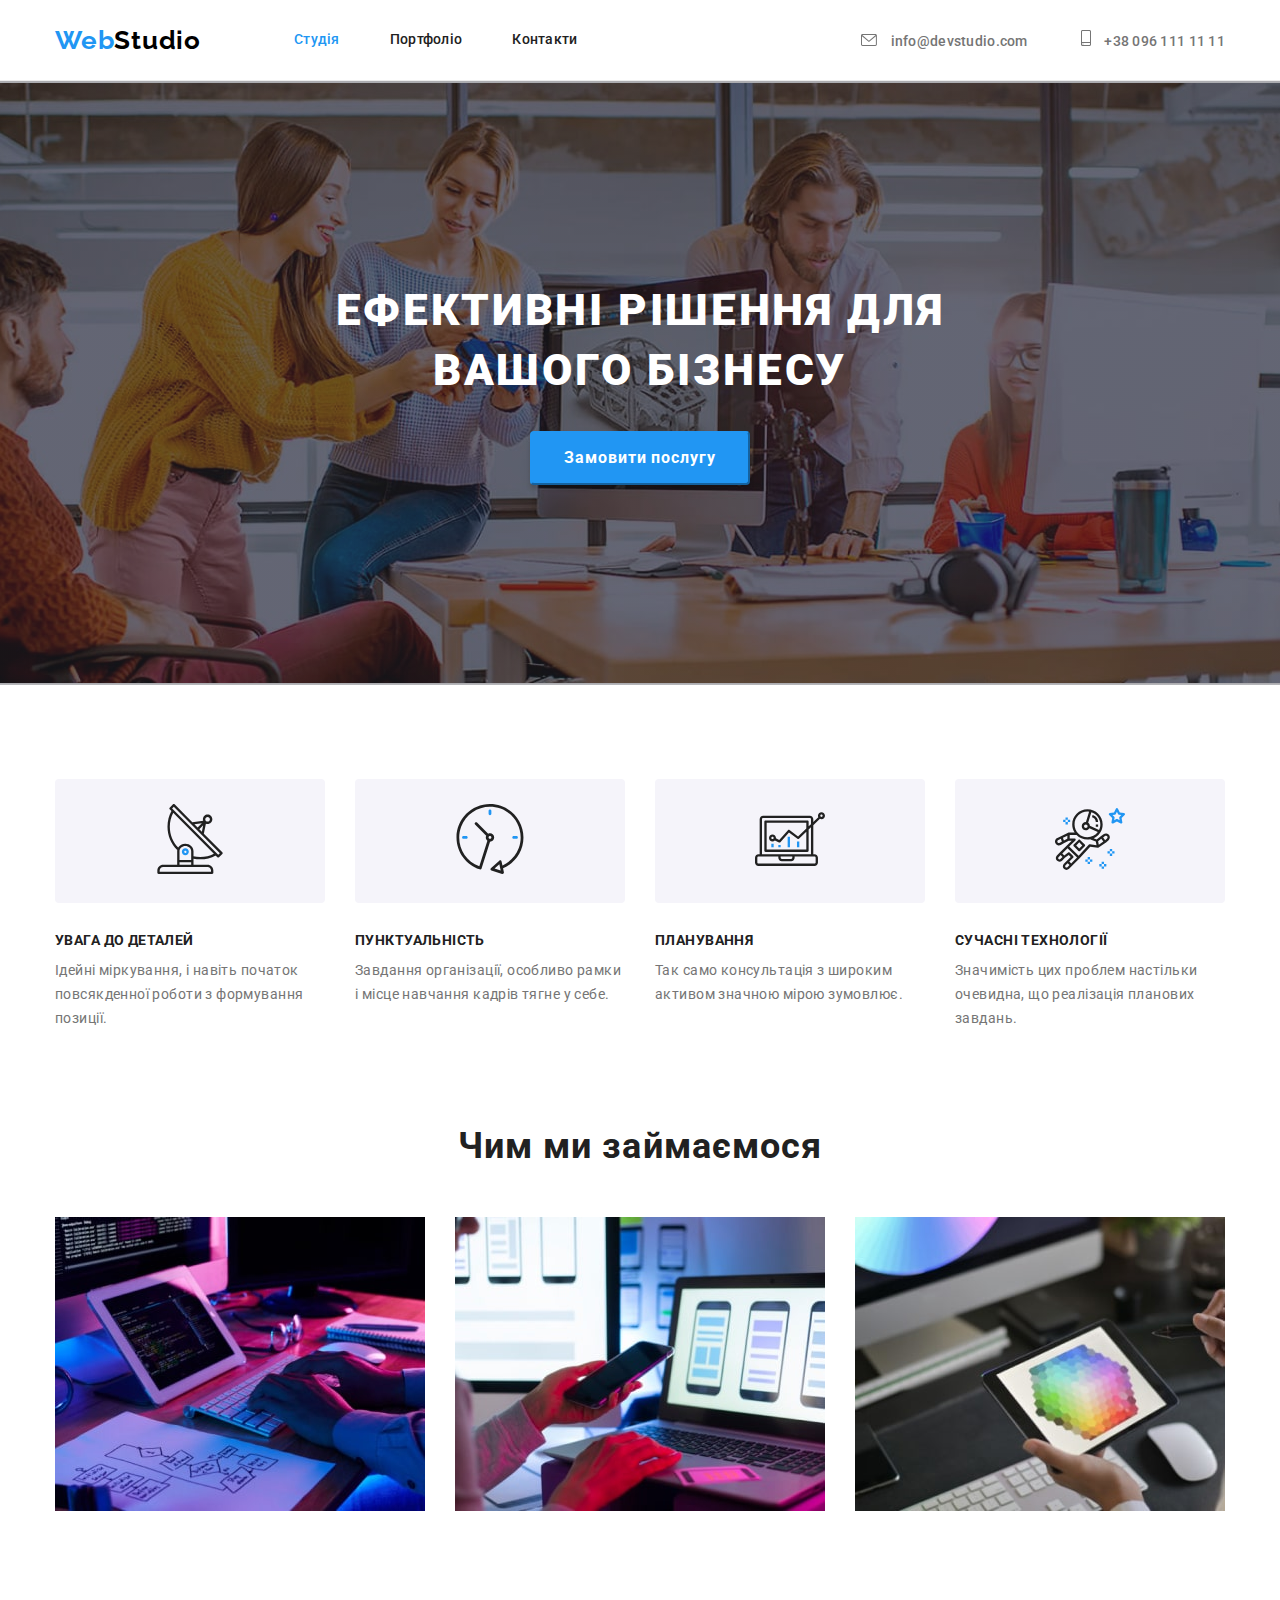
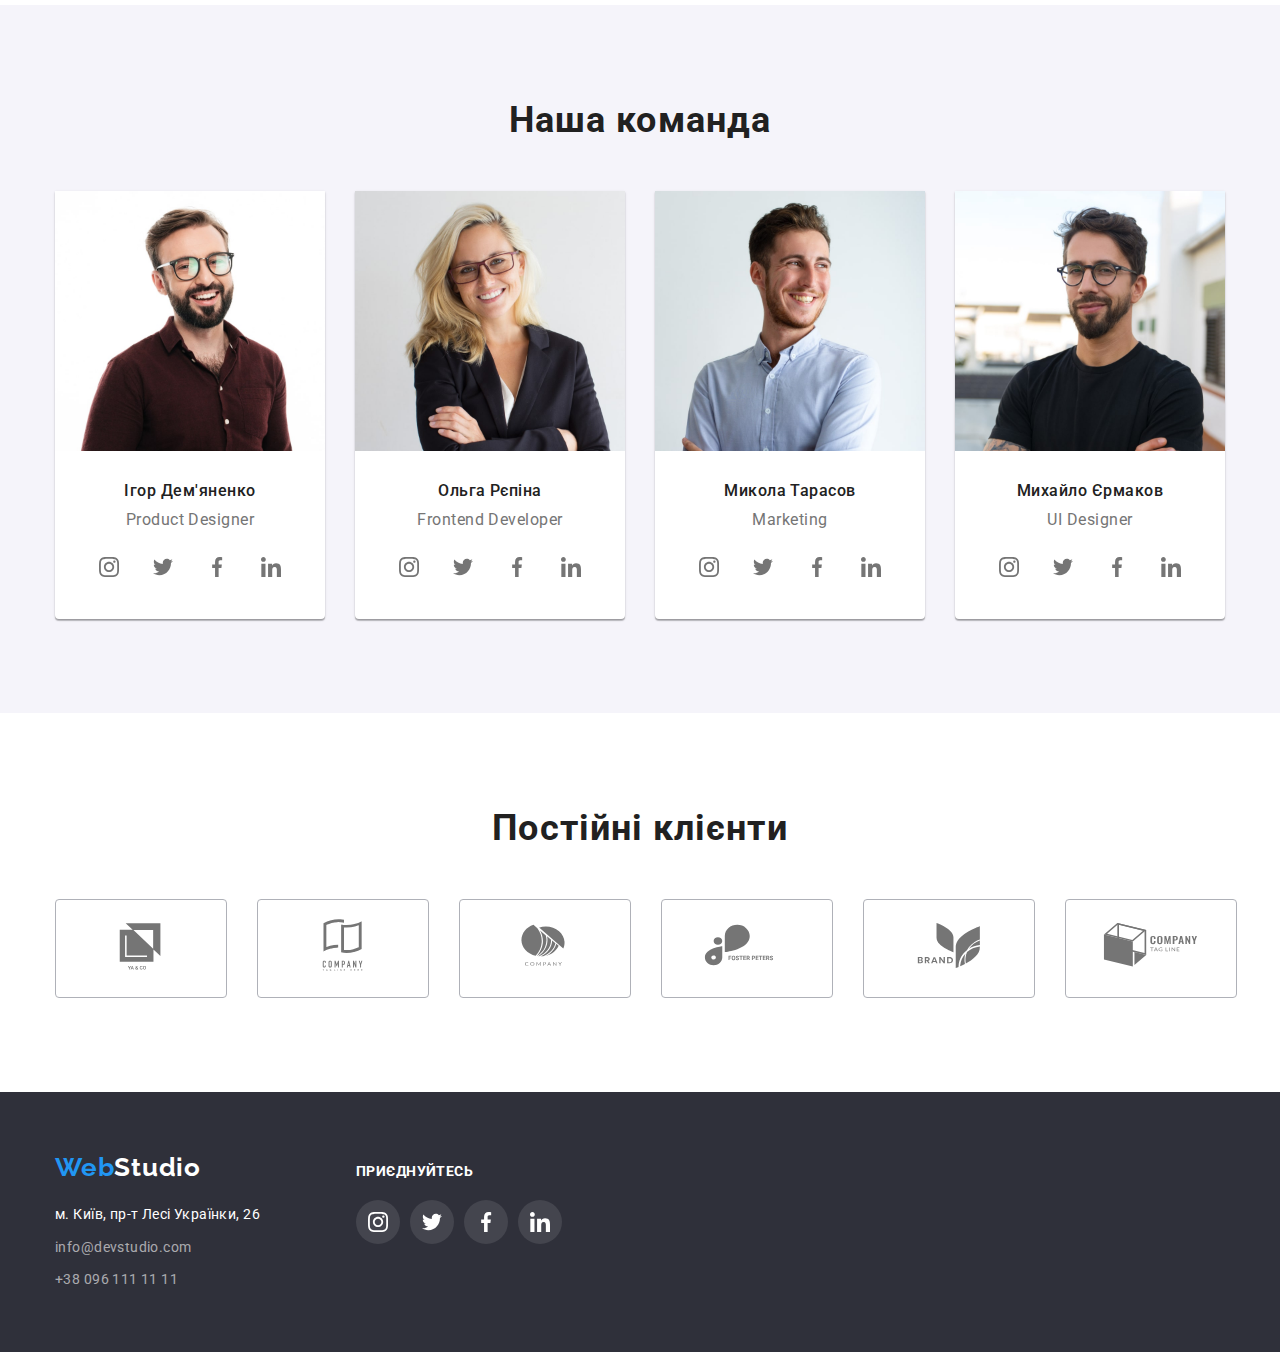
==== index.html @ 275bec35 "new form icons" ====
<!DOCTYPE html>
<html lang="uk">

<head>
  <meta charset="UTF-8" />
  <meta http-equiv="X-UA-Compatible" content="IE=edge" />
  <meta name="viewport" content="width=device-width, initial-scale=1.0" />
  <title>WebStudio</title>
  <link rel="preconnect" href="https://fonts.googleapis.com">
  <link rel="preconnect" href="https://fonts.gstatic.com" crossorigin>
  <link href="https://fonts.googleapis.com/css2?family=Raleway:wght@700&family=Roboto:wght@400;500;700;900&display=swap"
    rel="stylesheet">
  <link rel="stylesheet" href="https://cdnjs.cloudflare.com/ajax/libs/modern-normalize/1.1.0/modern-normalize.min.css">
  <link rel="stylesheet" href="./css/styles.css">
</head>

<body>
  <header class="header">
    <div class="container main-div">
      <a href="./index.html" class="logo" lang="en"><span class="logo-color">Web</span>Studio</a>
      <nav class="menu">
        <ul class="menu-list list">
          <li class="menu-list-item">
            <a href="./index.html" class="menu-link link current">Студія</a>
          </li>
          <li class="menu-list-item">
            <a href="./portfolio.html" class="menu-link link">Портфоліо</a>
          </li>
          <li class="menu-list-item">
            <a href="" class="menu-link link">Контакти</a>
          </li>
        </ul>
      </nav>
      <div class="contact">
        <a href="mailto:info@devstudio.com" class="contact-link link">
          <svg class="mail-icon" width="16" height="12">
            <use href="./images/icons.svg#icon-envelope"></use>
          </svg>
          info@devstudio.com</a>
        <a href="tel:+380961111111" class="contact-link link">
          <svg class="tel-icon" width="10" height="16">
            <use href="./images/icons.svg#icon-smartphone"></use>
          </svg>
          +38 096 111 11 11</a>
      </div>
    </div>
  </header>
  <main>
    <section class="main">
      <div class="container">
        <h1 class="main-text">Ефективні рішення для вашого бізнесу</h1>
        <button class="order-btn" type="button">Замовити послугу</button>
      </div>
    </section>
    <section class="points section">
      <div class="container">
        <h2></h2>
        <ul class="points-list list">
          <li class="point-item">
            <div class="point-icon">
              <svg width="70" height="70">
                <use href="./images/icons.svg#icon-antenna"></use>
              </svg>
            </div>
            <h3 class="point-title">Увага до деталей</h3>
            <p class="point-text">
              Ідейні міркування, і навіть початок повсякденної роботи з
              формування позиції.
            </p>
          </li>
          <li class="point-item">
            <div class="point-icon">
              <svg width="70" height="70">
                <use href="./images/icons.svg#icon-clock"></use>
              </svg>
            </div>
            <h3 class="point-title">Пунктуальність</h3>
            <p class="point-text">
              Завдання організації, особливо рамки і місце навчання кадрів тягне
              у себе.
            </p>
          </li>
          <li class="point-item">
            <div class="point-icon">
              <svg width="70" height="70">
                <use href="./images/icons.svg#icon-diagram"></use>
              </svg>
            </div>
            <h3 class="point-title">Планування</h3>
            <p class="point-text">
              Так само консультація з широким активом значною мірою зумовлює.
            </p>
          </li>
          <li class="point-item">
            <div class="point-icon">
              <svg width="70" height="70">
                <use href="./images/icons.svg#icon-astronaut"></use>
              </svg>
            </div>
            <h3 class="point-title">Сучасні технології</h3>
            <p class="point-text">
              Значимість цих проблем настільки очевидна, що реалізація планових
              завдань.
            </p>
          </li>
        </ul>
      </div>
    </section>
    <section class="works section">
      <div class="container">
        <h2 class="work-title">Чим ми займаємося</h2>
        <ul class="work-list list">
          <li>
            <img src="./images/box_1.jpg" alt="програмування" width="370" />
          </li>
          <li>
            <img src="./images/box_2.jpg" alt="мобильні додатки" width="370" />
          </li>
          <li>
            <img src="./images/box_3.jpg" alt="дизайн" width="370" />
          </li>
        </ul>
      </div>
    </section>
    <section class="team section">
      <div class="container">
        <h2 class="team-title">Наша команда</h2>
        <ul class="team-list list">
          <li class="team-card">
            <img class="team-card-img" src="./images/person_1.jpg" alt="Ігор Дем'яненко" width="270" />
            <div class="team-card-info">
              <h3 class="card-title">Ігор Дем'яненко</h3>
              <p class="card-position" lang="en">Product Designer</p>
              <ul class="card-soc-list list">
                <li class="card-soc-item">
                  <a class="card-soc-link link" href="">
                    <svg class="card-soc-icon" width="20" height="20">
                      <use href="./images/icons.svg#icon-instagram"></use>
                    </svg>
                  </a>
                </li>
                <li class="card-soc-item">
                  <a class="card-soc-link link" href="">
                    <svg class="card-soc-icon" width="20" height="20">
                      <use href="./images/icons.svg#icon-twitter"></use>
                    </svg>
                  </a>
                </li>
                <li class="card-soc-item">
                  <a class="card-soc-link link" href="">
                    <svg class="card-soc-icon" width="20" height="20">
                      <use href="./images/icons.svg#icon-facebook"></use>
                    </svg>
                  </a>
                </li>
                <li class="card-soc-item">
                  <a class="card-soc-link link" href="">
                    <svg class="card-soc-icon" width="20" height="20">
                      <use href="./images/icons.svg#icon-linkedin"></use>
                    </svg>
                  </a>
                </li>
              </ul>
            </div>
          </li>
          <li class="team-card">
            <img class="team-card-img" src="./images/person_2.jpg" alt="Ігор Дем'яненко" width="270" />
            <div class="team-card-info">
              <h3 class="card-title">Ольга Рєпіна</h3>
              <p class="card-position" lang="en">Frontend Developer</p>
              <ul class="card-soc-list list">
                <li class="card-soc-item">
                  <a class="card-soc-link link" href="">
                    <svg class="card-soc-icon" width="20" height="20">
                      <use href="./images/icons.svg#icon-instagram"></use>
                    </svg>
                  </a>
                </li>
                <li class="card-soc-item">
                  <a class="card-soc-link link" href="">
                    <svg class="card-soc-icon" width="20" height="20">
                      <use href="./images/icons.svg#icon-twitter"></use>
                    </svg>
                  </a>
                </li>
                <li class="card-soc-item">
                  <a class="card-soc-link link" href="">
                    <svg class="card-soc-icon" width="20" height="20">
                      <use href="./images/icons.svg#icon-facebook"></use>
                    </svg>
                  </a>
                </li>
                <li class="card-soc-item">
                  <a class="card-soc-link link" href="">
                    <svg class="card-soc-icon" width="20" height="20">
                      <use href="./images/icons.svg#icon-linkedin"></use>
                    </svg>
                  </a>
                </li>
              </ul>
            </div>
          </li>
          <li class="team-card">
            <img class="team-card-img" src="./images/person_3.jpg" alt="Микола Тарасов" width="270" />
            <div class="team-card-info">
              <h3 class="card-title">Микола Тарасов</h3>
              <p class="card-position" lang="en">Marketing</p>
              <ul class="card-soc-list list">
                <li class="card-soc-item">
                  <a class="card-soc-link link" href="">
                    <svg class="card-soc-icon" width="20" height="20">
                      <use href="./images/icons.svg#icon-instagram"></use>
                    </svg>
                  </a>
                </li>
                <li class="card-soc-item">
                  <a class="card-soc-link link" href="">
                    <svg class="card-soc-icon" width="20" height="20">
                      <use href="./images/icons.svg#icon-twitter"></use>
                    </svg>
                  </a>
                </li>
                <li class="card-soc-item">
                  <a class="card-soc-link link" href="">
                    <svg class="card-soc-icon" width="20" height="20">
                      <use href="./images/icons.svg#icon-facebook"></use>
                    </svg>
                  </a>
                </li>
                <li class="card-soc-item">
                  <a class="card-soc-link link" href="">
                    <svg class="card-soc-icon" width="20" height="20">
                      <use href="./images/icons.svg#icon-linkedin"></use>
                    </svg>
                  </a>
                </li>
              </ul>
            </div>
          </li>
          <li class="team-card">
            <img class="team-card-img" src="./images/person_4.jpg" alt="Михайло Єрмаков" width="270" />
            <div class="team-card-info">
              <h3 class="card-title">Михайло Єрмаков</h3>
              <p class="card-position" lang="en">UI Designer</p>
              <ul class="card-soc-list list">
                <li class="card-soc-item">
                  <a class="card-soc-link link" href="">
                    <svg class="card-soc-icon" width="20" height="20">
                      <use href="./images/icons.svg#icon-instagram"></use>
                    </svg>
                  </a>
                </li>
                <li class="card-soc-item">
                  <a class="card-soc-link link" href="">
                    <svg class="card-soc-icon" width="20" height="20">
                      <use href="./images/icons.svg#icon-twitter"></use>
                    </svg>
                  </a>
                </li>
                <li class="card-soc-item">
                  <a class="card-soc-link link" href="">
                    <svg class="card-soc-icon" width="20" height="20">
                      <use href="./images/icons.svg#icon-facebook"></use>
                    </svg>
                  </a>
                </li>
                <li class="card-soc-item">
                  <a class="card-soc-link link" href="">
                    <svg class="card-soc-icon" width="20" height="20">
                      <use href="./images/icons.svg#icon-linkedin"></use>
                    </svg>
                  </a>
                </li>
              </ul>
            </div>
          </li>
        </ul>
      </div>
    </section>
    <section class="clients section">
      <div class="container">
        <h2 class="clients-title">Постійні клієнти</h2>
        <ul class="clients-list list">
          <li class="client-card">
            <a href="">
              <svg class="client-soc-icon" width="106" height="60">
                <use href="./images/icons.svg#icon-Logo-1">
                </use>
              </svg></a>
          </li>
          <li class="client-card">
            <a href="">
              <svg class="client-soc-icon" width="106" height="60">
                <use href="./images/icons.svg#icon-Logo-2">
                </use>
              </svg></a>
          </li>
          <li class="client-card">
            <a href="">
              <svg class="client-soc-icon" width="106" height="60">
                <use href="./images/icons.svg#icon-Logo-3">
                </use>
              </svg></a>
          </li>
          <li class="client-card">
            <a href="">
              <svg class="client-soc-icon" width="106" height="60">
                <use href="./images/icons.svg#icon-Logo-4">
                </use>
              </svg></a>
          </li>
          <li class="client-card">
            <a href="">
              <svg class="client-soc-icon" width="106" height="60">
                <use href="./images/icons.svg#icon-Logo-5">
                </use>
              </svg></a>
          </li>
          <li class="client-card">
            <a href="">
              <svg class="client-soc-icon" width="106" height="60">
                <use href="./images/icons.svg#icon-Logo-6">
                </use>
              </svg></a>
          </li>
        </ul>
      </div>
    </section>
  </main>
  <footer class="footer">
    <div class="container footer-div">
      <div class="footer-contact">
        <a href="./index.html" class="logo logo-footer" lang="en"><span class="logo-color">Web</span>Studio</a>
        <address class="footer-address">
          <a href="https://goo.gl/maps/b2vypRDXytgudbJT6" class="footer-map link">м. Київ, пр-т Лесі Українки, 26</a>
          <a href="mailto:info@devstudio.com" class="footer-link link">info@devstudio.com</a>
          <a href="tel:+380961111111" class="footer-link link">+38 096 111 11 11</a>
        </address>
      </div>
      <div class="footer-soc">
        <h3 class="footer-text">Приєднуйтесь</h3>
        <ul class="footer-soc-list list">
          <li class="footer-soc-item">
            <a class="footer-soc-link link" href="">
              <svg class="footer-soc-icon" width="20" height="20">
                <use href="./images/icons.svg#icon-instagram"></use>
              </svg>
            </a>
          </li>
          <li class="footer-soc-item">
            <a class="footer-soc-link link" href="">
              <svg class="footer-soc-icon" width="20" height="20">
                <use href="./images/icons.svg#icon-twitter"></use>
              </svg>
            </a>
          </li>
          <li class="footer-soc-item">
            <a class="footer-soc-link link" href="">
              <svg class="footer-soc-icon" width="20" height="20">
                <use href="./images/icons.svg#icon-facebook"></use>
              </svg>
            </a>
          </li>
          <li class="footer-soc-item">
            <a class="footer-soc-link link" href="">
              <svg class="footer-soc-icon" width="20" height="20">
                <use href="./images/icons.svg#icon-linkedin"></use>
              </svg>
            </a>
          </li>
        </ul>
      </div>
    </div>

  </footer>
</body>

</html>
---- css/styles.css ----
:root {
    --main-bg-color: #ffffff;
    --main-color: #212121;
    --main-focus: #2196f3;
    --secondery-color-text: #ffffff;
    --secondery-bg-color: #eeeeee;
    --secondery-color: #757575;
}

h1,
h2,
h3,
h4,
h5,
h6,
p {
    margin: 0;
}

ul,
ol {
    margin: 0;
    padding-left: 0;
}

img {
    display: block;
}

body {
    font-family: "Roboto", sans-serif;
    font-style: normal;
    border: 0;
    margin: 0;
    color: var(--main-color);
    background-color: var(--main-bg-color);
}

.list {
    padding: 0;
    margin: 0;
    list-style: none;
}

.link {
    text-decoration: none;
    color: var(--main-color);
}

.container {
    width: 1200px;
    padding: 0 15px;
    margin: 0 auto;
}

.header {
    border-bottom: 1px solid #ECECEC;
}

.main-div {
    display: flex;
    align-items: center;
    justify-content: flex-start;
}

.logo {
    font-family: "Raleway", sans-serif;
    font-weight: 700;
    font-size: 26px;
    line-height: 1.19;
    letter-spacing: 0.03em;
    text-decoration: none;
    color: #000000;
}

.logo-footer {
    color: var(--secondery-color-text);
}

.logo-color {
    color: var(--main-focus);
}

.menu {
    font-weight: 500;
    font-size: 14px;
    line-height: 1.14;
    letter-spacing: 0.02em;
}

.menu-list {
    display: flex;
    margin-left: 93px;
}

.menu-list-item:not(:last-child) {
    margin-right: 50px;
}

.menu-link {
    display: block;
    padding: 32px 0;
    color: var(--main-color);
}

.menu-list .current {
    color: var(--main-focus);
}

.menu-link:hover,
.menu-link:focus,
.contact-link:hover,
.contact-link:focus {
    color: var(--main-focus);
}

.contact {
    margin-left: auto;
    font-weight: 500;
    font-size: 14px;
    line-height: 1.14;
    letter-spacing: 0.02em;
}

.mail-icon,
.tel-icon {
    fill: var(--secondery-color);
    margin-right: 10px;
}

.mail-icon:hover,
.mail-icon:focus,
.tel-icon:hover,
.tel-icon:focus {
    fill: var(--main-focus);

}

.contact-link {
    color: var(--secondery-color);
}

.contact-link:first-child {
    margin-right: 50px;
}

.main {
    background: #C4C4C4;
    padding: 200px 0;
    background-color: var(--main-bg-color);
    background-image: linear-gradient(rgba(47, 48, 58, 0.4), rgba(47, 48, 58, 0.4)), url(../images/main-img.jpg);
    background-repeat: no-repeat;
    background-position: center;
    background-size: 1600px;
}

.main-text {
    text-align: center;
    text-transform: ;
    max-width: 696px;
    margin: 0 auto;
    font-weight: 900;
    font-size: 44px;
    line-height: 1.36;
    letter-spacing: 0.06em;
    text-transform: uppercase;
    color: var(--secondery-color-text);
    margin-bottom: 30px;
}

.order-btn {
    padding: 10px 32px;
    font-family: "Roboto", sans-serif;
    font-weight: 700;
    font-size: 16px;
    line-height: 1.88;
    letter-spacing: 0.06em;
    background-color: var(--main-focus);
    color: var(--secondery-color-text);
    box-shadow: 0px 4px 4px rgba(0, 0, 0, 0.15);
    border-radius: 4px;
    border-color: var(--main-focus);
    cursor: pointer;
    display: block;
    margin: 0 auto;
}

.section {
    padding: 94px 0;
}

.points.section {
    padding-bottom: 0;
}

.points-list {
    display: flex;
    justify-content: space-between;
}

.point-icon {
    background-color: #F5F4FA;
    border-radius: 4px;
    margin-bottom: 30px;
    padding: 25px 100px;
}

.point-item {
    width: calc((100%-30px*3)/4);
    margin-right: 30px;
}

.point-item:last-child {
    margin-right: 0;
}

.point-title {
    margin-bottom: 10px;
    font-weight: 700;
    font-size: 14px;
    line-height: 1.14;
    letter-spacing: 0.03em;
    text-transform: uppercase;
    color: var(--main-color);
}

.point-text {
    font-size: 14px;
    line-height: 1.71;
    letter-spacing: 0.03em;
    color: var(--secondery-color);
}

.team {
    background-color: #F5F4FA;
}

.work-title,
.team-title,
.clients-title {
    margin-bottom: 50px;
    text-align: center;
    font-weight: 700;
    font-size: 36px;
    line-height: 1.17;
    letter-spacing: 0.03em;
    color: var(--main-color);
}

.work-list {
    display: flex;
    justify-content: space-between;
}

.team-card {
    width: calc((100%-30px*3)/4);
    margin-right: 30px;
    background-color: var(--main-bg-color);
    box-shadow: 0px 1px 3px rgba(0, 0, 0, 0.12), 0px 1px 1px rgba(0, 0, 0, 0.14), 0px 2px 1px rgba(0, 0, 0, 0.2);
    border-radius: 0px 0px 4px 4px;
    text-align: center;
}

.team-card:last-child {
    margin-right: 0;
}

.team-card-info {
    padding: 30px;
}

.card-title,
.card-position {
    font-size: 16px;
    line-height: 1.19;
    letter-spacing: 0.03em;
}

.card-soc-list {
    display: flex;
    justify-content: center;
    gap: 10px;
}

.card-soc-link {
    width: 44px;
    height: 44px;
    border-radius: 50%;
    background-color: var(--main-bg-color);
    display: flex;
    align-items: center;
    justify-content: center;
}

.card-soc-icon,
.client-soc-icon {
    fill: var(--secondery-color);
}

.card-soc-link:hover,
.card-soc-link:focus {
    background-color: var(--main-focus);
}

.card-soc-link:hover .card-soc-icon,
.card-soc-link:focus .card-soc-icon {
    fill: var(--secondery-color-text);
}

.team-list {
    display: flex;
    justify-content: space-between;
}

.card-title {
    margin-bottom: 10px;
    font-weight: 500;
    color: var(--main-color);
}

.card-position {
    margin-bottom: 16px;
    color: var(--secondery-color);
}

.clients-list {
    display: flex;
    justify-content: space-between;
}

.client-card {
    padding: 16px 32px;
    width: calc((100%-30px*5)/6);
    margin-right: 30px;
    background-color: var(--main-bg-color);
    border: 1px solid #AFB1B8;
    border-radius: 4px;
    text-align: center;
    cursor: pointer;
}

.client-card:last-child {
    margin-right: 0;
}

.client-card:hover,
.client-card:focus {
    border-color: var(--main-focus);
}

.client-card:hover .client-soc-icon,
.client-card:focus .client-soc-icon {
    fill: var(--main-focus);
}

.footer {
    display: flex;
    padding: 60px 0;
    background-color: #2f303a;
}

.footer-div {
    display: flex;
    flex-direction: row;
}

.footer-contact {
    margin-right: 70px;
}

.footer-address {
    display: flex;
    flex-direction: column;
    width: 231px;
    font-style: normal;
    font-size: 14px;
    line-height: 1.71;
    letter-spacing: 0.03em;
    margin-top: 20px;
}

.footer-address>a {
    margin-bottom: 9px;
}

.footer-address>a:last-child {
    margin-bottom: 0;
}

.footer-map {
    color: var(--secondery-color-text);
}

.footer-link {
    color: rgba(255, 255, 255, 0.6);
}

.footer-text {
    display: flex;
    flex-direction: row;
    color: var(--secondery-color-text);
    font-size: 14px;
    line-height: 1.14;
    letter-spacing: 0.03em;
    text-transform: uppercase;
    margin-bottom: 20px;
}
.footer-soc{
    margin-top: 12px;
}

.footer-soc-list {
    display: flex;
    justify-content: center;
    gap: 10px;
}

.footer-soc-link {
    width: 44px;
    height: 44px;
    border-radius: 50%;
    background-color: rgba(255, 255, 255, 0.1);
    display: flex;
    align-items: center;
    justify-content: center;
}

.footer-soc-icon{
    fill: var(--secondery-color-text);
}

.footer-soc-link:hover{
    background-color: var(--main-focus)    ;
}
.footer-soc-link:hover .footer-soc-icon{
    background-color:var(--main-focus)
}

.button.container {
    padding-bottom: 50px;
}

.button-list {
    display: flex;
    justify-content: center;
}

.button-list>li {
    margin-right: 8px;
}

.button-text {
    padding: 6px 22px;
    font-family: "Roboto", sans-serif;
    font-weight: 500;
    font-size: 16px;
    line-height: 1.62;
    letter-spacing: 0.03em;
    background-color: #f5f4fa;
    cursor: pointer;
    border-color: transparent;
    border-radius: 4px;
}

.button-text:hover,
.button-text:focus {
    padding: 6px 25px;
    background-color: var(--main-focus);
    color: var(--secondery-color-text);
    box-shadow: 0px 3px 1px rgba(0, 0, 0, 0.1), 0px 1px 2px rgba(0, 0, 0, 0.08), 0px 2px 2px rgba(0, 0, 0, 0.12);
}

.portfolio-list {
    display: flex;
    justify-content: space-between;
    flex-wrap: wrap;
}

.portfolio-card {
    width: 370px;
    /* width: calc((100%-30px*2)/3); */
    background: var(--main-bg-color);

    margin-right: 30px;
    margin-bottom: 30px;
}

.portfolio-card:nth-child(3n) {
    margin-right: 0;
}

.portfolio-card:nth-last-child(-n+3) {
    margin-bottom: 0;
}

.portfolio-card-info {
    padding: 20px 24px;
    border-bottom: 1px solid #EEEEEE;
    border-right: 1px solid #EEEEEE;
    border-left: 1px solid #EEEEEE;
}

.portfolio-card-title {
    margin-bottom: 4px;
    font-weight: 700;
    font-size: 18px;
    line-height: 2;
    letter-spacing: 0.06em;
    color: var(--main-color);
}

.portfolio-card-position {
    font-size: 16px;
    line-height: 1.88;
    letter-spacing: 0.03em;
    color: var(--secondery-color);
}
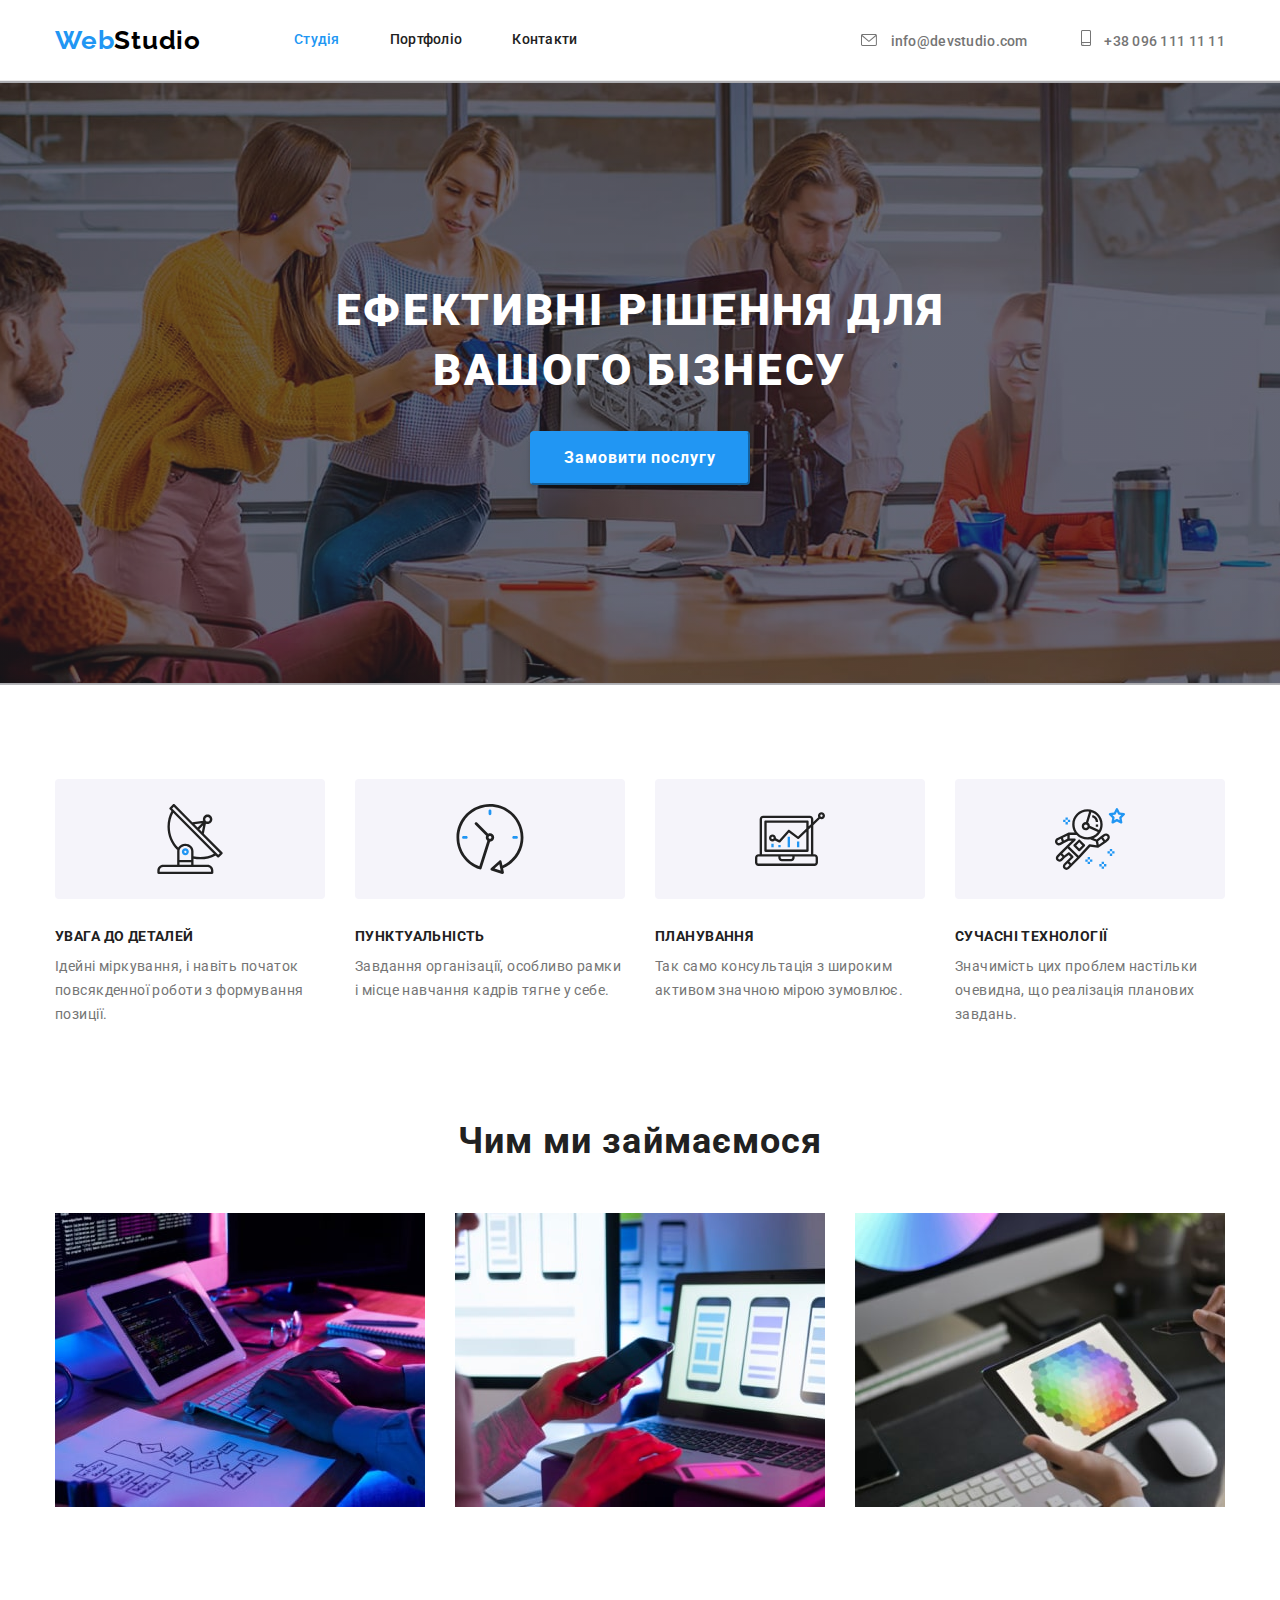
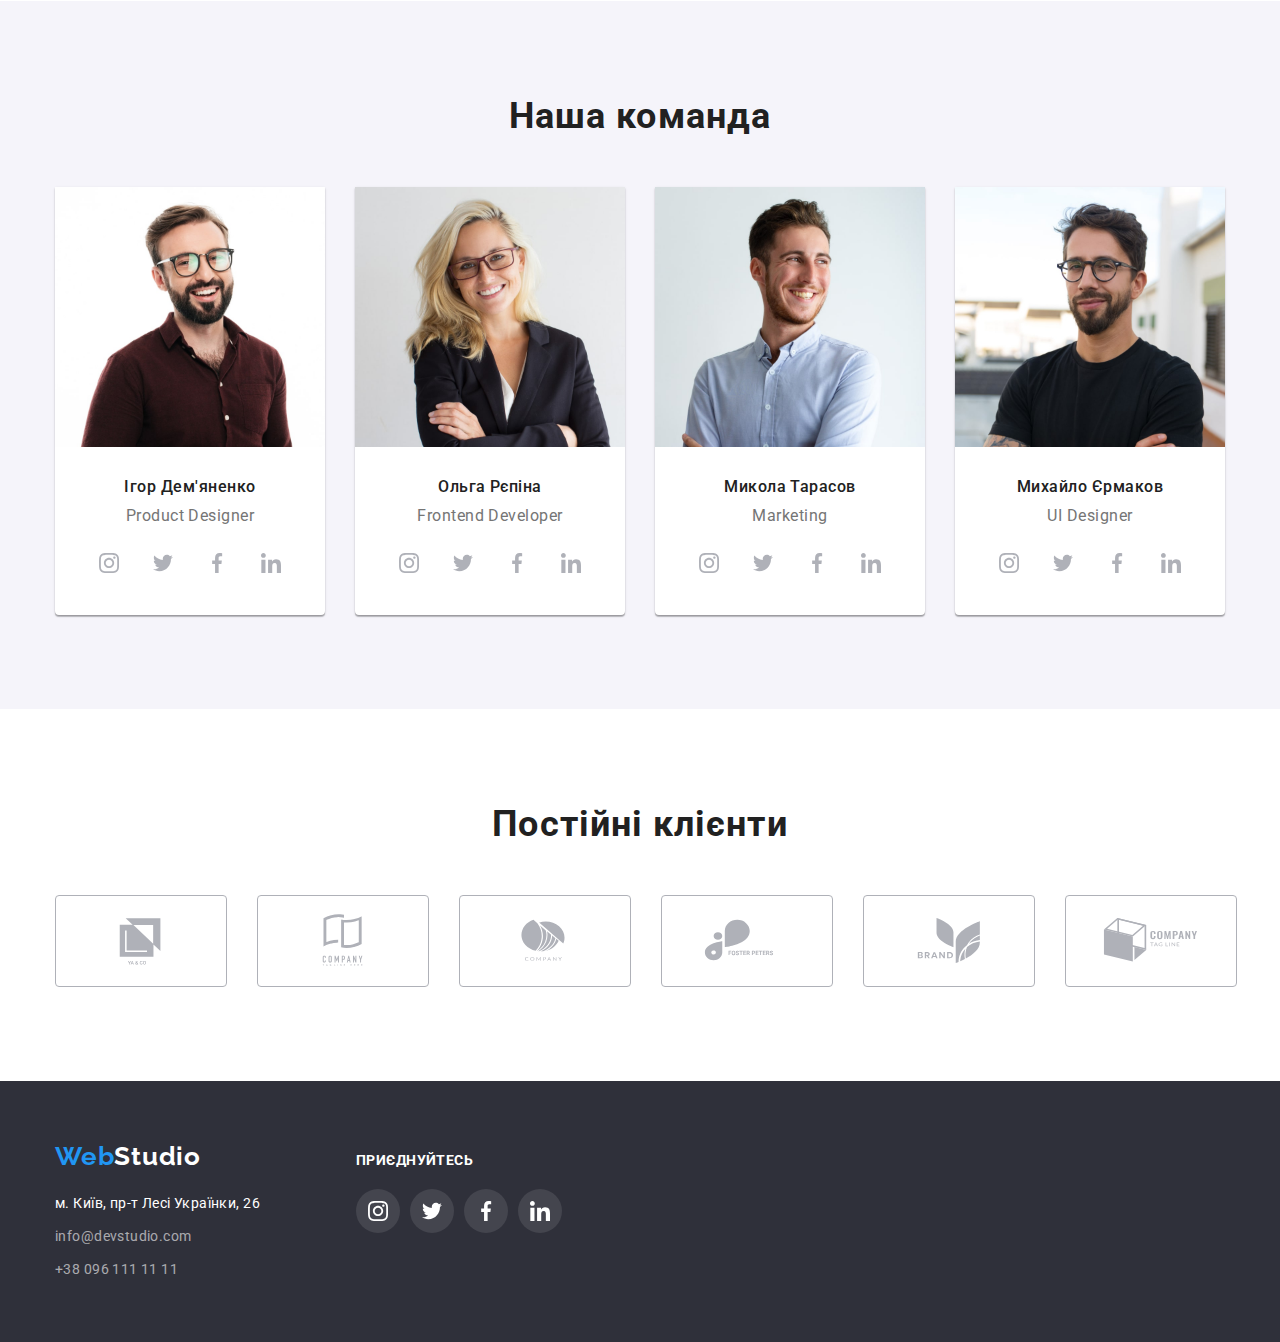
==== commit a519ea94: "Fix error" ====
--- a/index.html
+++ b/index.html
@@ -33,12 +33,12 @@
       </nav>
       <div class="contact">
         <a href="mailto:info@devstudio.com" class="contact-link link">
-          <svg class="mail-icon" width="16" height="12">
+          <svg class="contact-icon" width="16" height="12">
             <use href="./images/icons.svg#icon-envelope"></use>
           </svg>
           info@devstudio.com</a>
         <a href="tel:+380961111111" class="contact-link link">
-          <svg class="tel-icon" width="10" height="16">
+          <svg class="contact-icon" width="10" height="16">
             <use href="./images/icons.svg#icon-smartphone"></use>
           </svg>
           +38 096 111 11 11</a>
@@ -282,42 +282,42 @@
         <h2 class="clients-title">Постійні клієнти</h2>
         <ul class="clients-list list">
           <li class="client-card">
-            <a href="">
+            <a class="client-card-link link" href="">
               <svg class="client-soc-icon" width="106" height="60">
                 <use href="./images/icons.svg#icon-Logo-1">
                 </use>
               </svg></a>
           </li>
           <li class="client-card">
-            <a href="">
+            <a class="client-card-link link" href="">
               <svg class="client-soc-icon" width="106" height="60">
                 <use href="./images/icons.svg#icon-Logo-2">
                 </use>
               </svg></a>
           </li>
           <li class="client-card">
-            <a href="">
+            <a class="client-card-link" href="">
               <svg class="client-soc-icon" width="106" height="60">
                 <use href="./images/icons.svg#icon-Logo-3">
                 </use>
               </svg></a>
           </li>
           <li class="client-card">
-            <a href="">
+            <a class="client-card-link" href="">
               <svg class="client-soc-icon" width="106" height="60">
                 <use href="./images/icons.svg#icon-Logo-4">
                 </use>
               </svg></a>
           </li>
           <li class="client-card">
-            <a href="">
+            <a class="client-card-link" href="">
               <svg class="client-soc-icon" width="106" height="60">
                 <use href="./images/icons.svg#icon-Logo-5">
                 </use>
               </svg></a>
           </li>
           <li class="client-card">
-            <a href="">
+            <a class="client-card-link" href="">
               <svg class="client-soc-icon" width="106" height="60">
                 <use href="./images/icons.svg#icon-Logo-6">
                 </use>
@@ -371,7 +371,6 @@
         </ul>
       </div>
     </div>
-
   </footer>
 </body>
 
--- a/css/styles.css
+++ b/css/styles.css
@@ -122,18 +122,19 @@
     letter-spacing: 0.02em;
 }
 
-.mail-icon,
-.tel-icon {
+.contact-icon {
     fill: var(--secondery-color);
     margin-right: 10px;
 }
 
-.mail-icon:hover,
-.mail-icon:focus,
-.tel-icon:hover,
-.tel-icon:focus {
+.contact-icon:hover,
+.contact-icon:focus {
     fill: var(--main-focus);
-
+}
+
+.contact-link:hover .contact-icon,
+.contact-link:focus .contact-icon {
+    fill: var(--main-focus);
 }
 
 .contact-link {
@@ -196,22 +197,21 @@
 .points-list {
     display: flex;
     justify-content: space-between;
-}
-
-.point-icon {
+    gap:30px;
+}
+
+.point-icon { 
+       height: 120px;
+    display: flex;    
     background-color: #F5F4FA;
     border-radius: 4px;
     margin-bottom: 30px;
-    padding: 25px 100px;
+    align-items: center;
+    justify-content: center;
 }
 
 .point-item {
-    width: calc((100%-30px*3)/4);
-    margin-right: 30px;
-}
-
-.point-item:last-child {
-    margin-right: 0;
+width: 25%;
 }
 
 .point-title {
@@ -294,7 +294,7 @@
 
 .card-soc-icon,
 .client-soc-icon {
-    fill: var(--secondery-color);
+    fill: #AFB1B8;
 }
 
 .card-soc-link:hover,
@@ -326,30 +326,31 @@
 .clients-list {
     display: flex;
     justify-content: space-between;
-}
-
-.client-card {
+    gap: 30px;
+}
+
+.client-card-link {
+    height: 92px;
     padding: 16px 32px;
-    width: calc((100%-30px*5)/6);
-    margin-right: 30px;
     background-color: var(--main-bg-color);
     border: 1px solid #AFB1B8;
     border-radius: 4px;
-    text-align: center;
-    cursor: pointer;
+    display: flex;
+    align-items: center;
+    justify-content: center;
 }
 
 .client-card:last-child {
     margin-right: 0;
 }
 
-.client-card:hover,
-.client-card:focus {
+.client-card-link:hover,
+.client-card-link:focus {
     border-color: var(--main-focus);
 }
 
-.client-card:hover .client-soc-icon,
-.client-card:focus .client-soc-icon {
+.client-card-link:hover .client-soc-icon,
+.client-card-link:focus .client-soc-icon {
     fill: var(--main-focus);
 }
 
@@ -405,7 +406,8 @@
     text-transform: uppercase;
     margin-bottom: 20px;
 }
-.footer-soc{
+
+.footer-soc {
     margin-top: 12px;
 }
 
@@ -425,15 +427,18 @@
     justify-content: center;
 }
 
-.footer-soc-icon{
+.footer-soc-icon {
     fill: var(--secondery-color-text);
 }
 
-.footer-soc-link:hover{
-    background-color: var(--main-focus)    ;
-}
-.footer-soc-link:hover .footer-soc-icon{
-    background-color:var(--main-focus)
+.footer-soc-link:hover,
+.footer-soc-link:focus {
+    background-color: var(--main-focus);
+}
+
+.footer-soc-link:hover .footer-soc-icon,
+.footer-soc-link:focus .footer-soc-icon {
+    background-color: var(--main-focus)
 }
 
 .button.container {
@@ -464,7 +469,6 @@
 
 .button-text:hover,
 .button-text:focus {
-    padding: 6px 25px;
     background-color: var(--main-focus);
     color: var(--secondery-color-text);
     box-shadow: 0px 3px 1px rgba(0, 0, 0, 0.1), 0px 1px 2px rgba(0, 0, 0, 0.08), 0px 2px 2px rgba(0, 0, 0, 0.12);
@@ -474,23 +478,21 @@
     display: flex;
     justify-content: space-between;
     flex-wrap: wrap;
+    gap: 30px;
 }
 
 .portfolio-card {
     width: 370px;
-    /* width: calc((100%-30px*2)/3); */
     background: var(--main-bg-color);
-
-    margin-right: 30px;
-    margin-bottom: 30px;
-}
-
-.portfolio-card:nth-child(3n) {
+}
+
+ .portfolio-card:nth-child(3n) {
     margin-right: 0;
 }
 
-.portfolio-card:nth-last-child(-n+3) {
-    margin-bottom: 0;
+.portfolio-card-block:hover,
+.portfolio-card-block:focus {
+    box-shadow: 0px 1px 1px rgba(0, 0, 0, 0.12), 0px 4px 4px rgba(0, 0, 0, 0.06), 1px 4px 6px rgba(0, 0, 0, 0.16);
 }
 
 .portfolio-card-info {
